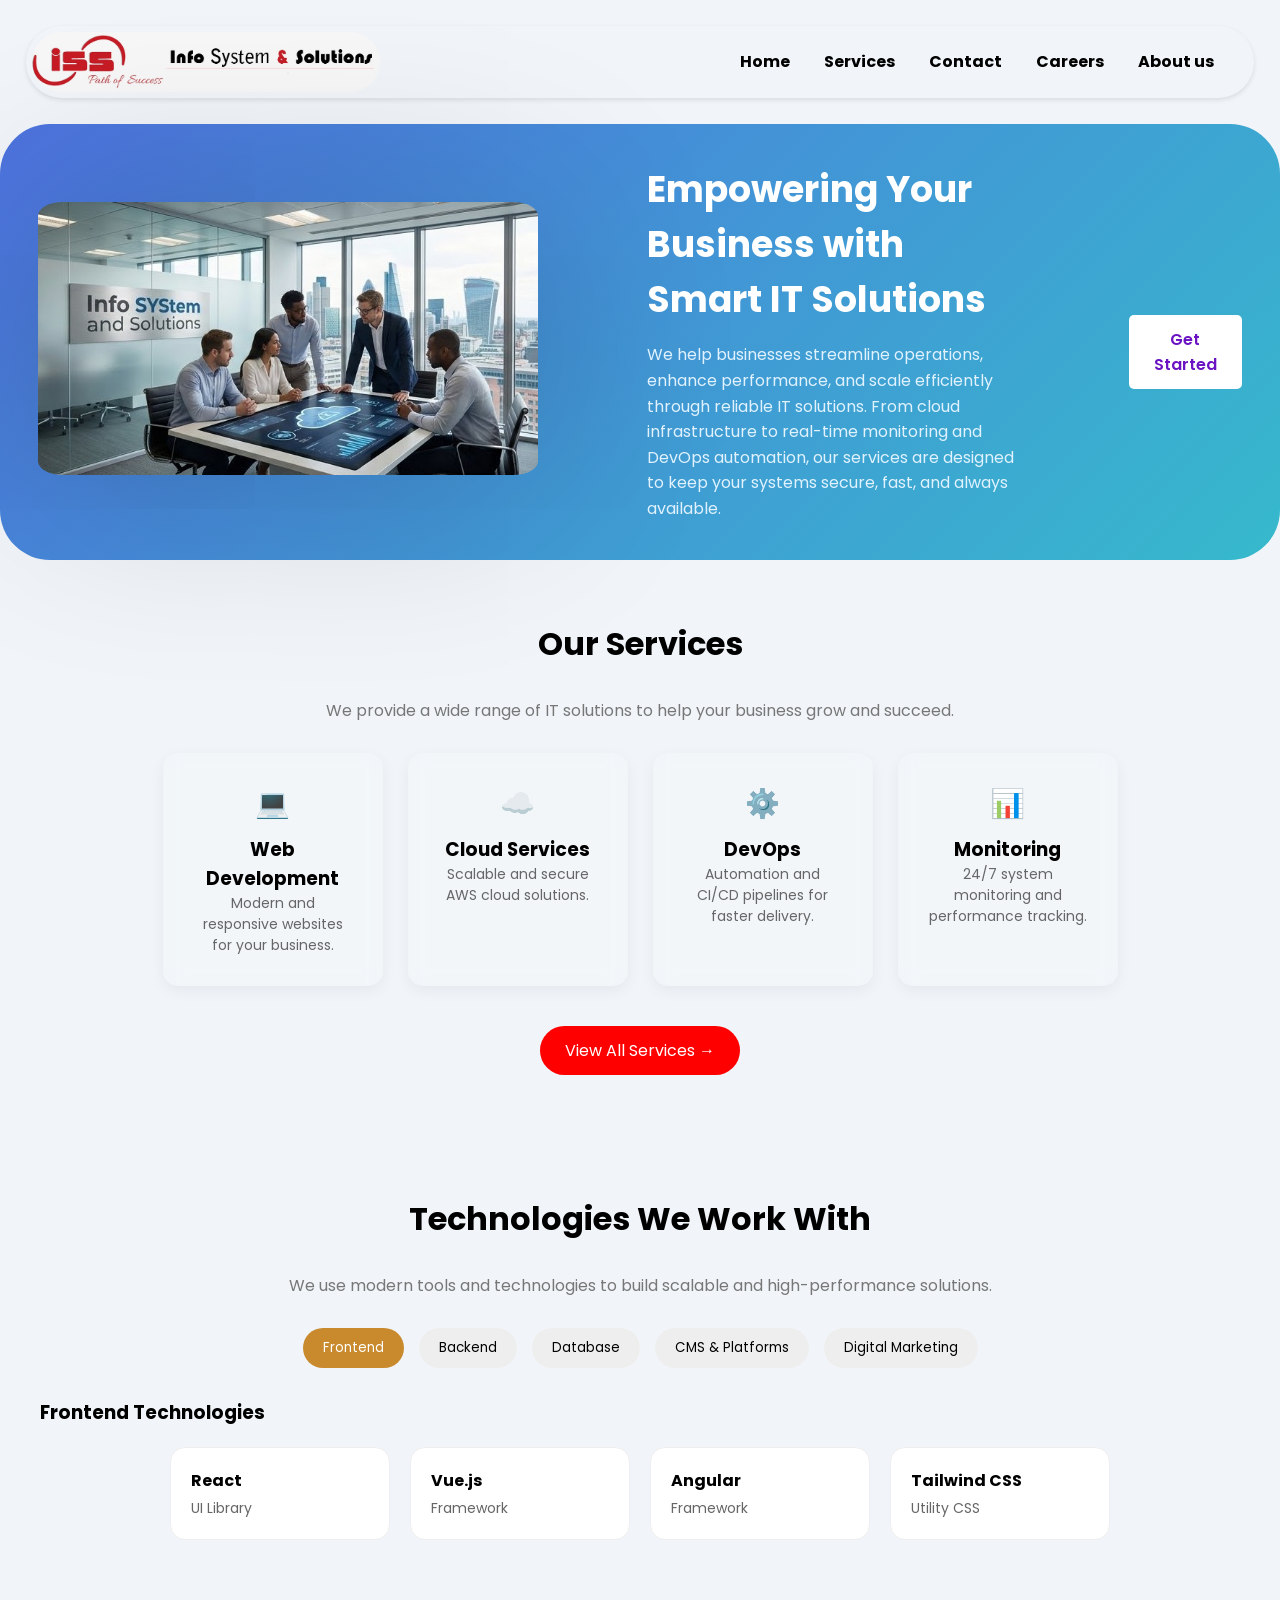
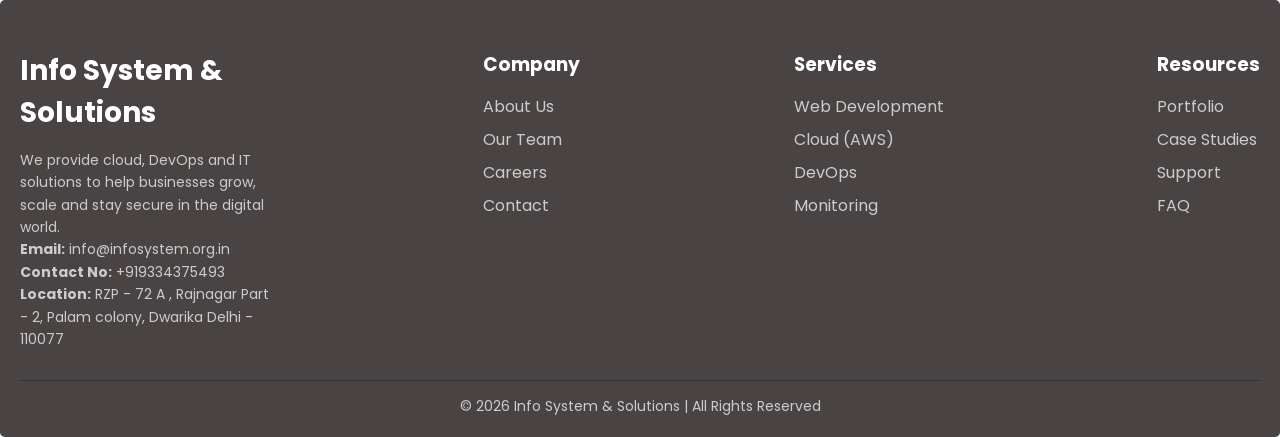
==== Landing page/index.html @ 152ef658 "first commit" ====
<!DOCTYPE html>
<html lang="en">
<head>
    <meta charset="UTF-8">
    <meta name="viewport" content="width=device-width, initial-scale=1.0">
    <title>Info System & Solution</title>
    <link rel="stylesheet" href="style.css">
    <!-- Google Fonts -->
<link href="https://fonts.googleapis.com/css2?family=Poppins:wght@300;500;700&display=swap" rel="stylesheet">

<!-- Font Awesome Icons -->
<link rel="stylesheet" href="https://cdnjs.cloudflare.com/ajax/libs/font-awesome/6.5.0/css/all.min.css">
</head>
<body>
   <header class="nav_bar">
    <img src="../Images/logo.jpeg" alt="Logo">
    <nav class="nav1">
        <a href="index.html">Home</a>
        <a href="services.html">Services</a>
        <a href="contact.html">Contact</a>
        <a href="career.html">Careers</a>
        <a href="aboutus.html">About us</a>
    </nav>
   </header>

<div class="main">

            <!-- SECTION 1 -->

    <div class="hero_section">
        <div class="img1">
            <img src="../Images/Image2.jpg" alt="Images">
        </div>
        <div class="content">
            <h1>Empowering Your Business with Smart IT Solutions</h1>
            <p>We help businesses streamline operations, enhance performance, and scale efficiently through reliable IT solutions. From cloud infrastructure to real-time monitoring and DevOps automation, our services are designed to keep your systems secure, fast, and always available.</p>
        </div>
            <a href="services.html" class="hero-btn">Get Started</a>    
    </div>

            <!-- SECTION 2 -->

    <div class="services-overview">

        <h2>Our Services</h2>
        <p class="sub-text">
         We provide a wide range of IT solutions to help your business grow and succeed.
        </p>

        <div class="cards">
            <div class="card">
                <div class="icon">💻</div>
                <a href="services.html"><h3>Web Development</h3></a>
                <p>Modern and responsive websites for your business.</p>
            </div>

            <div class="card">
                <div class="icon">☁️</div>
                <a href="services.html"><h3>Cloud Services</h3></a>
                <p>Scalable and secure AWS cloud solutions.</p>
            </div>

            <div class="card">
                <div class="icon">⚙️</div>
                <a href="services.html"><h3>DevOps</h3></a>
                <p>Automation and CI/CD pipelines for faster delivery.</p>
            </div>

            <div class="card">
                <div class="icon">📊</div>
                <a href="services.html"><h3>Monitoring</h3></a>
                <p>24/7 system monitoring and performance tracking.</p>
            </div>

        </div>

                <a href="services.html" class="view-btn">View All Services →</a>
    </div>

            <!-- SECTION 3 -->

    <div class="tech-section">

        <h2>Technologies We Work With</h2>
        <p class="sub-text">
            We use modern tools and technologies to build scalable and high-performance solutions.
        </p>
            <div class="tech-tabs">
                <button class="active" data-tab="frontend">Frontend</button>
                <button data-tab="backend">Backend</button>
                <button data-tab="database">Database</button>
                <button data-tab="cms">CMS & Platforms</button>
                <button data-tab="marketing">Digital Marketing</button>
            </div>
        <div class="tech-content">

            <!-- Frontend -->


            <div class="content-box active" data-content="frontend">
                <h3>Frontend Technologies</h3>

                <div class="tech-grid">

                    <div class="tech-card">
                    <h4>React</h4>
                    <p>UI Library</p>
                    </div>

                    <div class="tech-card">
                    <h4>Vue.js</h4>
                    <p>Framework</p>
                    </div>

                    <div class="tech-card">
                    <h4>Angular</h4>
                    <p>Framework</p>
                    </div>

                    <div class="tech-card">
                    <h4>Tailwind CSS</h4>
                    <p>Utility CSS</p>
                    </div>

                </div>
            </div>


            <!-- Backend -->
                <div class="content-box" data-content="backend">
                <h3>Backend Technologies</h3>

                    <div class="tech-grid">

                        <div class="tech-card">
                        <h4>Node.js</h4>
                        <p>Runtime</p>
                        </div>

                        <div class="tech-card">
                        <h4>Express.js</h4>
                        <p>Framework</p>
                        </div>

                        <div class="tech-card">
                        <h4>Django</h4>
                        <p>Python Framework</p>
                        </div>

                    </div>
                </div>

            <!-- Database -->
            <div class="content-box" data-content="database">
                <h3>Database</h3>

                <div class="tech-grid">

                    <div class="tech-card">
                    <h4>MongoDB</h4>
                    <p>NoSQL Database</p>
                    </div>

                    <div class="tech-card">
                    <h4>MySQL</h4>
                    <p>Relational DB</p>
                    </div>

                    <div class="tech-card">
                    <h4>PostgreSQL</h4>
                    <p>Advanced DB</p>
                    </div>

                </div>
            </div>

            <!-- CMS -->
            <div class="content-box" data-content="cms">
                <h3>CMS & Platforms</h3>

                <div class="tech-grid">

                    <div class="tech-card">
                    <h4>WordPress</h4>
                    <p>CMS Platform</p>
                    </div>

                    <div class="tech-card">
                    <h4>Shopify</h4>
                    <p>E-commerce</p>
                    </div>

                    <div class="tech-card">
                    <h4>WooCommerce</h4>
                    <p>WordPress Plugin</p>
                    </div>

                </div>
            </div>

            <!-- Marketing -->
            <div class="content-box" data-content="marketing">
                <h3>Digital Marketing</h3>

                <div class="tech-grid">

                    <div class="tech-card">
                    <h4>Google Ads</h4>
                    <p>Paid Advertising</p>
                    </div>

                    <div class="tech-card">
                    <h4>SEO</h4>
                    <p>Search Optimization</p>
                    </div>

                    <div class="tech-card">
                    <h4>Social Media</h4>
                    <p>Marketing Strategy</p>
                    </div>

                </div>
            </div>

        </div>
    </div>   
</div>


 <!-- Footer -->
<footer class="footer">

    <div class="footer-container">

      <!-- Company Info -->
      <div class="footer-col">
        <h2>Info System & Solutions</h2>
        <p>
          We provide cloud, DevOps and IT solutions to help businesses grow, scale 
          and stay secure in the digital world.
        </p>

        <p><strong>Email:</strong> info@infosystem.org.in</p>
        <p><strong>Contact No:</strong> +919334375493</p>
        <p><strong>Location:</strong> RZP - 72 A , Rajnagar Part - 2, Palam colony, Dwarika Delhi - 110077</p>
      </div>

      <!-- Company Links -->
      <div class="footer-col">
        <h3>Company</h3>
        <ul>
          <li><a href="aboutus.html">About Us</a></li>
          <li><a href="#">Our Team</a></li>
          <li><a href="career.html">Careers</a></li>
          <li><a href="contact.html">Contact</a></li>
        </ul>
      </div>

      <!-- Services -->
      <div class="footer-col">
        <h3>Services</h3>
        <ul>
          <li><a href="services.html">Web Development</a></li>
          <li><a href="services.html">Cloud (AWS)</a></li>
          <li><a href="services.html">DevOps</a></li>
          <li><a href="services.html">Monitoring</a></li>
        </ul>
      </div>

      <!-- Resources -->
      <div class="footer-col">
        <h3>Resources</h3>
        <ul>
          <li><a href="index.html">Portfolio</a></li>
          <li><a href="aboutus.html">Case Studies</a></li>
          <li><a href="contact.html">Support</a></li>
          <li><a href="contact.html">FAQ</a></li>
        </ul>
      </div>

    </div>

    <!-- Bottom -->
    <div class="footer-bottom">
      <p>© 2026 Info System & Solutions | All Rights Reserved</p>
    </div>

  </footer>

<!-- Javascript -->
<script>
const buttons = document.querySelectorAll(".tech-tabs button");
const contents = document.querySelectorAll(".content-box");

// default: frontend already active hai (HTML me)

// click event
buttons.forEach(button => {
  button.addEventListener("click", () => {

    // remove active from all buttons
    buttons.forEach(btn => btn.classList.remove("active"));
    button.classList.add("active");

    // get selected tab
    const selectedTab = button.getAttribute("data-tab");

    // show correct content
    contents.forEach(content => {
      if (content.getAttribute("data-content") === selectedTab) {
        content.classList.add("active");
      } else {
        content.classList.remove("active");
      }
    });

  });
});
</script>

</body>
</html>
---- Landing page/style.css ----
*{
    margin:0;
    padding:0;
    box-sizing:border-box;
    font-family:'Poppins', sans-serif;

}
body {
    background: #f1f5f9;
}

.nav_bar{
    display: flex;
      align-items: center;
      justify-content: space-between;
    box-shadow: 0 2px 5px rgba(0,0,0,0.1);
    border-radius: 50px;
    
    color: white;
    margin: 2%;
    padding: 0.5%;
    padding-right: 2%;
    
    }

header img {
      height: 60px;
      border-radius: 50px;
    }

.nav1 a{
margin:0 15px;
text-decoration: none;
font-weight: bold;
color: black;
}

/* SECTION 1 */

.hero_section{
   display: flex;
   align-items: center;
   justify-content: space-between;
   gap: 9%;
   padding: 3%;
   
   border-radius: 50px;
       background: linear-gradient(135deg, #4e73df, #36b9cc);

}
.hero_section img {
    width: 500px;
    border-radius: 5%;
    box-shadow: 0 10px 205px rgba(0, 0, 0, 0.2);
}
.hero_section h1 {
    color: rgb(255, 255, 255);
    font-size: 36px;
}

.hero_section p {
    color: #e0f2fe;
    margin-top: 15px;
    line-height: 1.6;
}
.hero-btn {
    margin-top: 20px;
    padding: 12px 25px;
    background: white;
    color: #6b13c3;
    border: none;
    border-radius: 5px;
    cursor: pointer;
    font-weight: 600;
    text-decoration: none;
    text-align: center;
    
}

.hero-btn:hover {
    background: #e5e7eb;
}


/* SECTION 2 */

.services-overview {
    text-align: center;
    padding: 60px 20px;
}

.services-overview h2 {
    font-size: 32px;
}

.sub-text {
    color: #777;
    margin: 10px 0 40px;
}

.cards {
    display: flex;
    justify-content: center;
    gap: 25px;
    flex-wrap: wrap;
}

.card {
    background: #fff;
    padding: 25px;
    width: 220px;
    border-radius: 15px;
    box-shadow: 0 5px 15px rgba(0,0,0,0.05);
    transition: 0.3s;
}

.card:hover {
    transform: translateY(-8px);
}

.icon {
    font-size: 28px;
    margin-bottom: 10px;
}
.card a{
  text-decoration: none;
  color:black;
}

.card p {
    color: #666;
    font-size: 14px;
}

.view-btn {
    display: inline-block;
    margin-top: 40px;
    padding: 12px 25px;
    background: red;
    color: white;
    border-radius: 25px;
    text-decoration: none;
}


/* section 3 */

.tech-section {
    text-align: center;
    padding: 60px 20px;
}

.tech-section h2 {
    font-size: 32px;
}

.sub-text {
    color: #777;
    margin: 10px 0 30px;
}

/* Tabs */
.tech-tabs {
    display: flex;
    justify-content: center;
    gap: 15px;
    margin-bottom: 30px;
}

.tech-tabs button {
    padding: 10px 20px;
    border-radius: 25px;
    border: none;
    background: #eee;
    cursor: pointer;
    transition: 0.3s;
}

.tech-tabs button.active {
    background: #c98a2e;
    color: white;
}

.tech-tabs button:hover {
    background: #ddd;
}

/* Content */
.content-box {
    display: none;
    width: 100%;
    max-width: 1200px;
    margin: auto;
    text-align: left;
}

.content-box.active {
    display: block;
}

/* List styling */
.content-box ul {
    list-style: none;
    padding: 0;
}

.content-box li {
    margin: 10px 0;
    font-size: 16px;
}

.tech-grid {
    display: flex;
    flex-wrap: wrap;
    gap: 20px;
    margin-top: 20px;
    justify-content: center;
}

.tech-card {
    padding: 20px;
    border-radius: 15px;
    border: 1px solid #eee;
    background: #fff;
    transition: 0.3s;
    text-align: left;
    width: 220px;
}

.tech-card:hover {
    border-color: #c98a2e;
    transform: translateY(-5px);
    box-shadow: 0 10px 20px rgba(0,0,0,0.08);
}

.tech-card h4 {
    margin-bottom: 5px;
}

.tech-card p {
    color: #666;
    font-size: 14px;
}









.footer {
    background: #494343;
    color: #ccc;
    padding: 50px 20px 20px;
    border-radius: 5px;
}

.footer-container {
    display: flex;
    justify-content: space-between;
    flex-wrap: wrap;
    gap: 30px;
}

.footer-col {
    max-width: 250px;
}

.footer-col h2,
.footer-col h3 {
    color: white;
    margin-bottom: 15px;
}

.footer-col p {
    font-size: 14px;
    line-height: 1.6;
}

.footer-col ul {
    list-style: none;
    padding: 0;
}

.footer-col ul li {
    margin: 8px 0;
}

.footer-col ul li a {
    text-decoration: none;
    color: #ccc;
    transition: 0.3s;
}

.footer-col ul li a:hover {
    color: red;
}

.footer-bottom {
    text-align: center;
    margin-top: 30px;
    border-top: 1px solid #333;
    padding-top: 15px;
    font-size: 14px;
}





/* Media Query      Tablet View  */
@media (max-width: 768px) {

  /* Navbar */
  .nav_bar {
    flex-direction: column;
    gap: 10px;
  }

  .nav1 {
    flex-wrap: wrap;
    justify-content: center;
  }

  /* Hero section */
  .hero_section {
    flex-direction: column;
    text-align: center;
  }

  .hero_section img {
    width: 100%;
  }

  /* Services cards */
  .cards {
    flex-direction: column;
    align-items: center;
  }

  .card {
    width: 80%;
  }

  /* Tech cards */
  .tech-card {
    width: 45%; /* 2 cards */
  }

  /* Footer */
  .footer-container {
    flex-direction: column;
    align-items: center;
    text-align: center;
  }

}

@media (max-width: 480px) {

  /* Navbar links */
  .nav1 {
    flex-direction: column;
    gap: 8px;
  }

  /* Hero text */
  .hero_section h1 {
    font-size: 24px;
  }

  .hero_section p {
    font-size: 14px;
  }

  /* Services cards */
  .card {
    width: 100%;
  }

  /* Tech tabs */
  .tech-tabs {
    flex-direction: column;
    align-items: center;
  }

  .tech-tabs button {
    width: 90%;
  }

  /* Tech cards */
  .tech-card {
    width: 100%; /* 1 card per row */
  }

}



/* Mobile View */
@media (max-width: 480px) {

  /* Navbar links */
  .nav1 {
    flex-direction: column;
    gap: 8px;
  }

  /* Hero text */
  .hero_section h1 {
    font-size: 24px;
  }

  .hero_section p {
    font-size: 14px;
  }

  /* Services cards */
  .card {
    width: 100%;
  }

  /* Tech tabs */
  .tech-tabs {
    flex-direction: column;
    align-items: center;
  }

  .tech-tabs button {
    width: 90%;
  }

  /* Tech cards */
  .tech-card {
    width: 100%; /* 1 card per row */
  }

}
/* Large Screen */
@media (min-width: 1200px) {

  .content-box {
    max-width: 1200px;
  }

}

/* Contact Page CSS */

.contact-wrapper {
    width: 80%;
    margin: 50px auto;
}

.contact-wrapper h2 {
    text-align: center;
    margin-bottom: 30px;
}

/* Main box */
.contact-box {
    display: flex;
    gap: 30px;
    background: white;
    padding: 25px;
    border-radius: 10px;
    box-shadow: 0 5px 20px rgba(0,0,0,0.1);
}
.contact-box:hover {
    transform: translateY(-3px);
    transition: 0.3s;
}

/* Left */
.contact-info {
    width: 40%;
    color: #4e73df;
    text-decoration: none;
}

/* Right */
.contact-map {
    width: 60%;
}

.contact-map iframe {
    width: 100%;
    height: 250px;
    border-radius: 10px;
    border: none;
}

h2 {
    font-size: 28px;
    margin-bottom: 30px;
}


     .form-container {
            width: 300px;
            margin: 100px auto;
            padding: 20px;
            background: white;
            border-radius: 10px;
            box-shadow: 0 0 10px rgba(0,0,0,0.1);
        }

input {
width: 100%;
margin-top: 5px;
margin-bottom: 10px;
border: 1px solid #ccc;
border: none;
border-radius: 8px;
padding: 12px;
background: #f1f5f9;
transition: 0.3s;
}
input:focus {
    outline: none;
    background: white;
    box-shadow: 0 0 0 2px #4e73df;
}

        .error {
            color: red;
            font-size: 12px;
        }

        input[type="submit"] {
            background: #007bff;
            color: white;
            border: none;
            cursor: pointer;
        }







/* Services CSS */

*{
    margin:0;
    padding:0;
    box-sizing:border-box;
    font-family:'Poppins', sans-serif;
}




/* Heading */
.heading{
    text-align:center;
    margin:50px 0;
}

.heading h1{
    font-size:40px;
}

/* Services Grid */
.services-container{
    display:grid;
    grid-template-columns:repeat(auto-fit,minmax(250px,1fr));
    gap:25px;
    padding:40px;
}

/* Card */
.card{
    background:rgba(255,255,255,0.1);
    border-radius:15px;
    padding:30px;
    text-align:center;
    backdrop-filter:blur(10px);
    transition:0.4s;
    cursor:pointer;
}

.card:hover{
    transform:translateY(-10px) scale(1.05);
    box-shadow:0 10px 30px rgba(0,0,0,0.5);
}

/* Icon */
.card i{
    font-size:40px;
    margin-bottom:15px;
    color:#00ffd5;
}

/* Button */
.btn{
    display:inline-block;
    margin-top:15px;
    padding:10px 20px;
    background:#00ffd5;
    color:black;
    border-radius:25px;
    text-decoration:none;
    transition:0.3s;
}

.btn:hover{
    background:white;
}

/* Modal */
.modal{
    display:none;
    position:fixed;
    top:0;
    left:0;
    width:100%;
    height:100%;
    background:rgba(0,0,0,0.8);
    justify-content:center;
    align-items:center;
}

.modal-content{
    background:white;
    color:black;
    padding:30px;
    border-radius:10px;
    max-width:400px;
    text-align:center;
}

.close{
    float:right;
    cursor:pointer;
    font-size:20px;
}
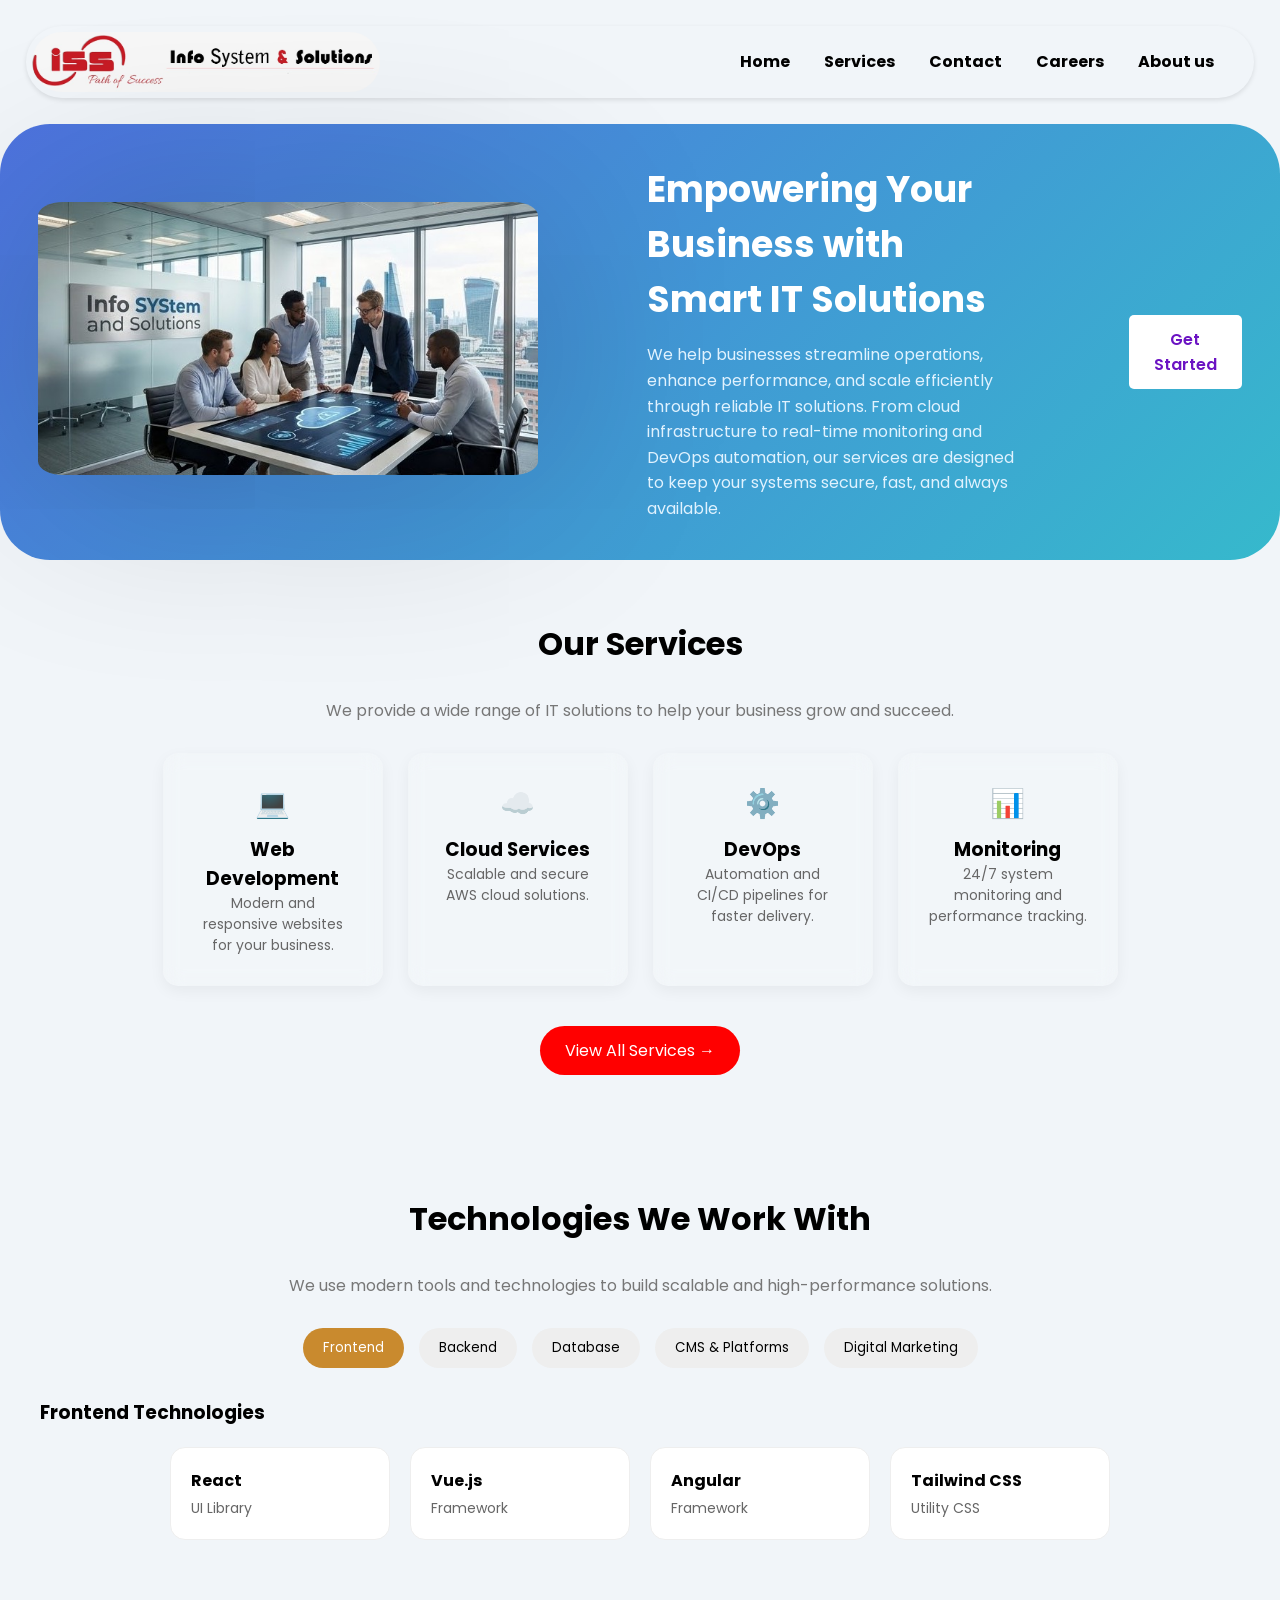
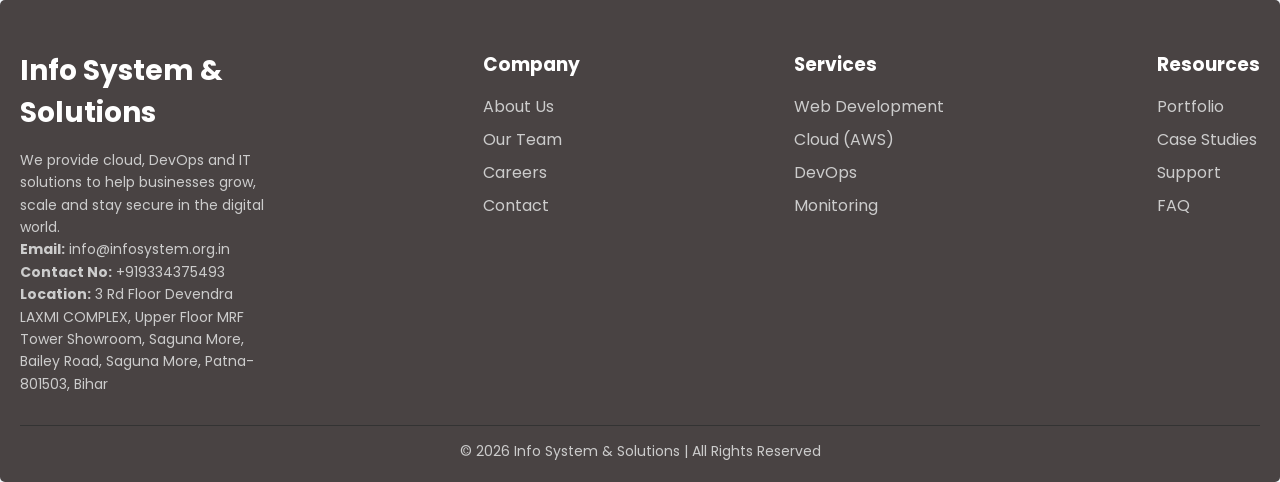
==== commit 90f380e4: "map updated" ====
--- a/Landing page/index.html
+++ b/Landing page/index.html
@@ -242,7 +242,7 @@
 
         <p><strong>Email:</strong> info@infosystem.org.in</p>
         <p><strong>Contact No:</strong> +919334375493</p>
-        <p><strong>Location:</strong> RZP - 72 A , Rajnagar Part - 2, Palam colony, Dwarika Delhi - 110077</p>
+        <p><strong>Location:</strong> 3 Rd Floor Devendra LAXMI COMPLEX, Upper Floor MRF Tower Showroom, Saguna More, Bailey Road, Saguna More, Patna-801503, Bihar</p>
       </div>
 
       <!-- Company Links -->
